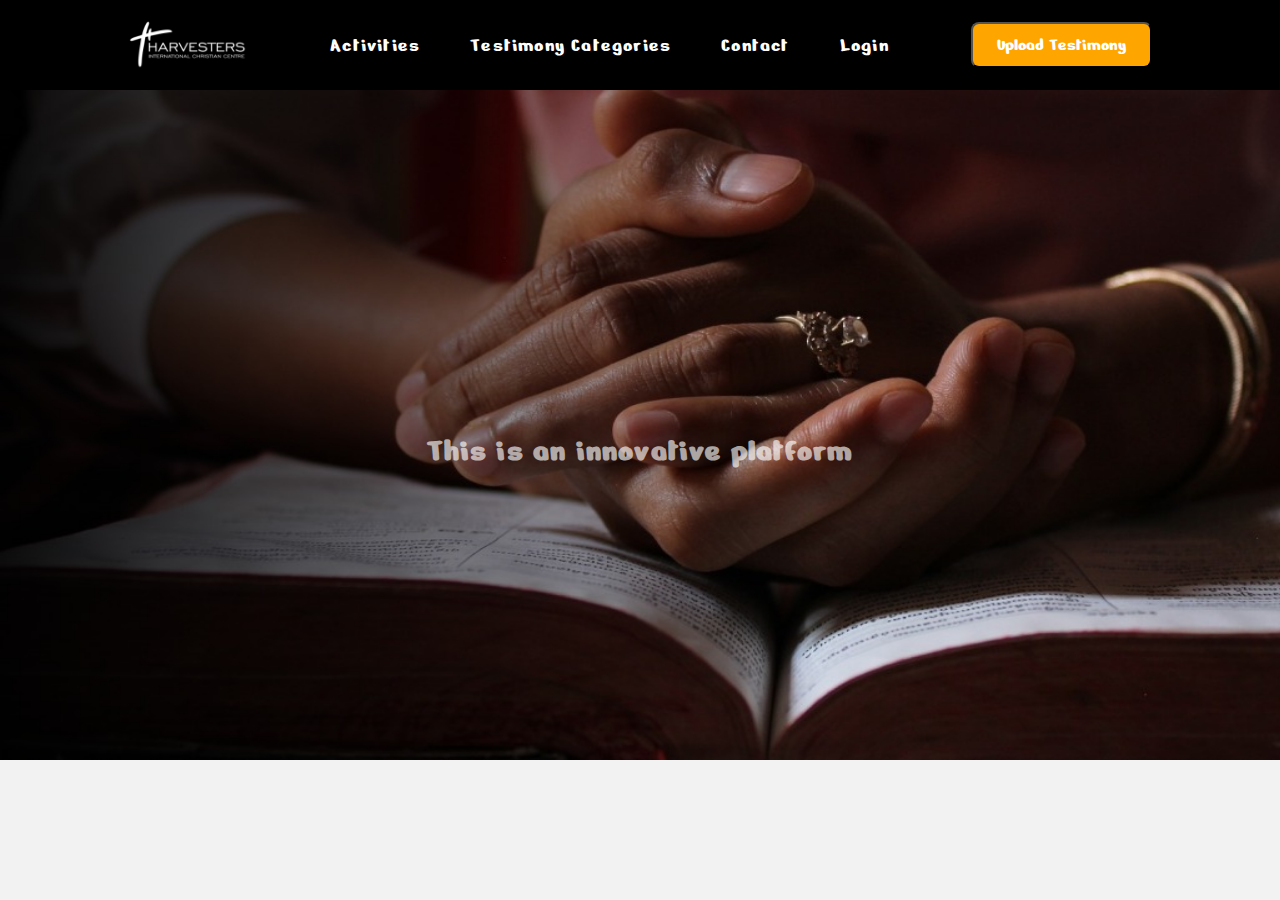
==== index.html @ 2a4d1d4e "first commit" ====
<!DOCTYPE html>
<html lang="en">

<head>
    <meta charset="UTF-8">
    <meta name="viewport" content="width=device-width, initial-scale=1.0">
    <title>TESTIMONY</title>
    <link rel="stylesheet" href="https://cdnjs.cloudflare.com/ajax/libs/font-awesome/6.6.0/css/all.min.css"
        integrity="sha512-Kc323vGBEqzTmouAECnVceyQqyqdsSiqLQISBL29aUW4U/M7pSPA/gEUZQqv1cwx4OnYxTxve5UMg5GT6L4JJg=="
        crossorigin="anonymous" referrerpolicy="no-referrer" />
    <link rel="stylesheet" href="style.css">
</head>

<body>
<!--navbar-->
<nav class="nav-bar">
 <img src="images/harvesters.png" alt="logo" class="logo"> 
 <div class="navlinks">
    <ul>
        <li><a href="#">Activities</a></li>
        <li><a href="#">Testimony Categories</a></li>
        <li><a href="#">Contact</a></li>
        <li><a href="#">Login</a></li>
    </ul>
 </div>  
 <div class="button-wrapper">
    <button class="testimony-btn">Upload Testimony</button>
 </div>
</nav>
<div class="vercel">
    <img src="images/banner.jpeg" class="img">
    <h1>This is an innovative platform </h1>
</div>

</body>

</html>
---- style.css ----
@import url('https://fonts.googleapis.com/css2?family=Nerko+One&display=swap');
*{
    padding: 0;
    margin: 0;
    box-sizing: border-box;
}
body{
    background-color: #f2f2f2;
    letter-spacing: 1.2px;
    font-family: "Nerko One", cursive;
}
nav{
    background-color: #000;
    text-align: center;
    display: flex;
    align-items: center;
    justify-content: space-between;
    padding: 20px 10%;
}
nav img{
    width: 120px;
}
nav ul{
    list-style: none;
    display: flex;
    justify-content: center;
}
nav ul li{
    margin: 0 10px;
}
nav ul li a{
    color: #fff;
    text-decoration: none;
    font-size: 20px;
    padding: 5px 15px;
}
.testimony-btn{
    color: #fff;
    background-color: #ffa500;
    padding: 10px 24px;
    border-radius: 8px;
    font-size: 18px;
    font-family: "Nerko One", cursive;
}
.vercel img{
    height: 670px; 
    width: 1570px;
}
.vercel h1{
    position: absolute;
    top: 50%;
    left: 50%;
    transform: translate(-50%, -50%);
    color: #ffffffa1;  
}
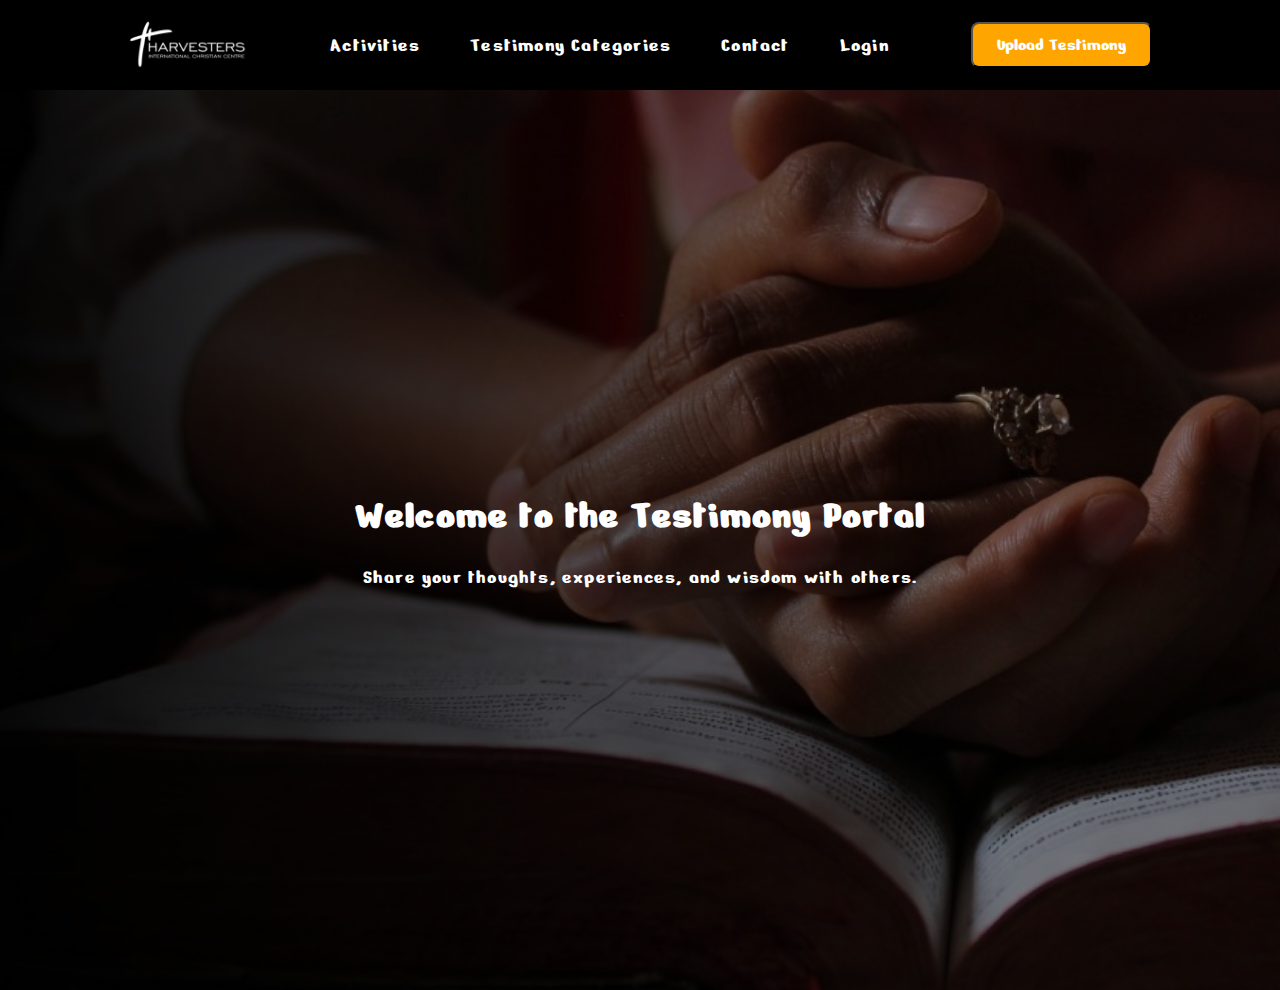
==== commit 595b23d2: "we add hero-section and styled it" ====
--- a/index.html
+++ b/index.html
@@ -27,9 +27,9 @@
     <button class="testimony-btn">Upload Testimony</button>
  </div>
 </nav>
-<div class="vercel">
-    <img src="images/banner.jpeg" class="img">
-    <h1>This is an innovative platform </h1>
+<div class="hero-section">
+    <h1>Welcome to the Testimony Portal </h1>
+    <p>Share your thoughts, experiences, and wisdom with others.</p>
 </div>
 
 </body>
--- a/style.css
+++ b/style.css
@@ -42,14 +42,47 @@
     font-size: 18px;
     font-family: "Nerko One", cursive;
 }
-.vercel img{
-    height: 670px; 
-    width: 1570px;
+.hero-section{
+    background-image: linear-gradient(rgba(0, 0, 0, 0.3), rgba(0, 0, 0, 0.5)),
+    url("./images/banner.jpeg");
+    background-size: cover;
+    background-repeat: no-repeat;
+    height: 100vh;
+    color: #fff;
+    display: flex;
+    align-items: center;
+    justify-content: center;
+    flex-direction: column;
+    padding: 0 20px;
 }
-.vercel h1{
-    position: absolute;
-    top: 50%;
-    left: 50%;
-    transform: translate(-50%, -50%);
-    color: #ffffffa1;  
+.hero-section p{
+    font-size: 20px;
+    animation: slideup 1s;
+}
+.hero-section h1{
+    font-size: 40px;
+    margin-bottom: 25px;
+    animation:  slidedown 1s;
+}
+@keyframes slideup{
+    0% {
+        opacity: 0;
+        transform: translateY(200%);
+        
+    }
+    100% {
+        opacity: 1;
+        transform: translateY(0);
+    }
+}
+@keyframes slidedown{
+    0% {
+        opacity: 0;
+        transform: translateY(-200%);
+        
+    }
+    100% {
+        opacity: 1;
+        transform: translateY(0);
+    }
 }